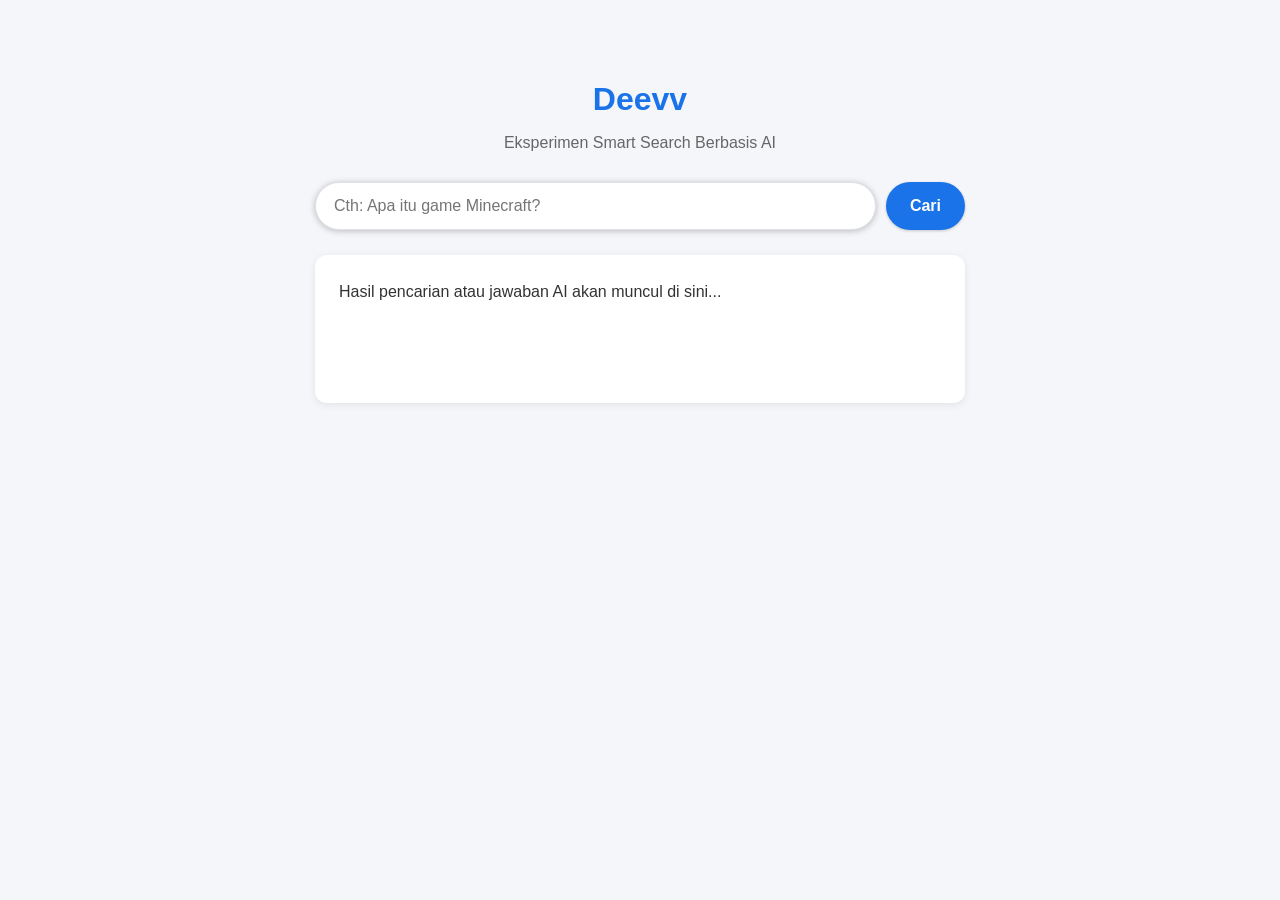
==== aisearch.html @ 0dc3e71c "Add files via upload" ====
<!DOCTYPE html>
<html lang="id">
<head>
    <meta charset="UTF-8">
    <meta name="viewport" content="width=device-width, initial-scale=1.0">
    <title>Deevv - Smart AI Search</title>
    <style>
        body {
            font-family: -apple-system, BlinkMacSystemFont, "Segoe UI", Roboto, sans-serif;
            background-color: #f4f6f9;
            color: #333;
            max-width: 650px;
            margin: 40px auto;
            padding: 20px;
        }
        h1 {
            text-align: center;
            color: #1a73e8;
            margin-bottom: 5px;
        }
        p.subtitle {
            text-align: center;
            color: #666;
            margin-bottom: 30px;
        }
        .search-container {
            display: flex;
            gap: 10px;
            margin-bottom: 25px;
        }
        input[type="text"] {
            flex: 1;
            padding: 14px 18px;
            font-size: 16px;
            border: 1px solid #dfe1e5;
            border-radius: 24px;
            outline: none;
            box-shadow: 0 1px 6px rgba(32,33,36,.28);
            transition: box-shadow 0.2s;
        }
        input[type="text"]:focus {
            box-shadow: 0 1px 8px rgba(32,33,36,.4);
        }
        button {
            padding: 0 24px;
            font-size: 16px;
            background-color: #1a73e8;
            color: white;
            border: none;
            border-radius: 24px;
            cursor: pointer;
            font-weight: bold;
            box-shadow: 0 1px 3px rgba(0,0,0,0.2);
        }
        button:hover {
            background-color: #1557b0;
        }
        #result-card {
            background: white;
            padding: 24px;
            border-radius: 12px;
            box-shadow: 0 2px 8px rgba(0,0,0,0.08);
            min-height: 100px;
            line-height: 1.6;
            white-space: pre-wrap;
        }
        .error-msg {
            color: #d93025;
            font-weight: 600;
        }
        .loading-msg {
            color: #1a73e8;
            font-style: italic;
        }
    </style>
</head>
<body>

    <h1>Deevv</h1>
    <p class="subtitle">Eksperimen Smart Search Berbasis AI</p>

    <div class="search-container">
        <input type="text" id="queryInput" placeholder="Cth: Apa itu game Minecraft?" onkeypress="handleKeyPress(event)">
        <button onclick="jalankanPencarian()">Cari</button>
    </div>

    <div id="result-card">Hasil pencarian atau jawaban AI akan muncul di sini...</div>

    <script>
        // Array API Key Groq kamu (bisa ditambahin kunci lain di dalam kurung siku jika ada)
        const groqKeys = [
            "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"
        ];
        let currentKeyIndex = 0;

        // Algoritma Pendeteksi Pertanyaan (Supaya gak boros kuota untuk kata acak)
        function apakahIniPertanyaan(teks) {
            teks = teks.trim().toLowerCase();
            
            if (teks.endsWith("?")) return true;
            if (teks.length < 5) return false;

            const kataTanya = [
                "apa", "siapa", "mengapa", "kenapa", "bagaimana", 
                "kapan", "di mana", "dimana", "ke mana", "kemana", 
                "jelaskan", "sebutkan", "resep", "cara", "siapakah",
                "who", "what", "where", "when", "why", "how"
            ];

            for (let kata of kataTanya) {
                if (teks.startsWith(kata + " ") || teks.includes(" " + kata + " ")) {
                    return true;
                }
            }
            return false;
        }

        async function jalankanPencarian() {
            const inputVal = document.getElementById("queryInput").value;
            const resultCard = document.getElementById("result-card");

            if (!inputVal.trim()) {
                resultCard.innerHTML = `<span class="error-msg">⚠️ Kolom pencarian tidak boleh kosong!</span>`;
                return;
            }

            // Validasi: Cek apakah input layak dilempar ke AI
            if (!apakahIniPertanyaan(inputVal)) {
                resultCard.innerHTML = `<span class="error-msg">❌ Tidak memenuhi syarat AI! Masukkan kalimat pertanyaan yang valid (gunakan kata tanya atau tanda tanya '?'), bukan sekadar kata acak.</span>`;
                return;
            }

            resultCard.innerHTML = `<span class="loading-msg">⏳ Deevv AI sedang merangkum jawaban...</span>`;

            try {
                const jawaban = await fetchGroqAI(inputVal);
                resultCard.innerHTML = jawaban;
            } catch (error) {
                resultCard.innerHTML = `<span class="error-msg">⚠️ Gagal memuat data: ${error.message}</span>`;
            }
        }

        // Fungsi fetch dengan sistem rotasi Array API Key otomatis
        async function fetchGroqAI(promptUser) {
            const apiKey = groqKeys[currentKeyIndex];
            const url = "https://api.groq.com/openai/v1/chat/completions";

            const payload = {
                model: "llama-3.1-8b-instant",
                messages: [
                    {
                        role: "system",
                        content: "Kamu adalah AI di dalam mesin pencari Deevv. Jawab pertanyaan pengguna dengan ringkas, akurat, informatif, dan gunakan format rapi."
                    },
                    {
                        role: "user",
                        content: promptUser
                    }
                ],
                temperature: 0.7
            };

            try {
                let response = await fetch(url, {
                    method: "POST",
                    headers: {
                        "Authorization": `Bearer ${apiKey}`,
                        "Content-Type": "application/json"
                    },
                    body: JSON.stringify(payload)
                });

                // Jika kunci habis/kena rate limit (status 429) atau error server
                if (!response.ok) {
                    throw new Error(`HTTP Error Status: ${response.status}`);
                }

                const data = await response.json();
                return data.choices[0].message.content;

            } catch (err) {
                console.warn(`Key indeks ke-${currentKeyIndex} bermasalah. Mencoba kunci cadangan...`);
                
                // Pindah ke key berikutnya dalam array
                currentKeyIndex = (currentKeyIndex + 1) % groqKeys.length;
                
                // Jika sudah berputar habis dan kembali ke 0 tapi tetap gagal
                if (currentKeyIndex === 0) {
                    throw new Error("Semua API key dalam array habis kuotanya atau terjadi gangguan jaringan.");
                }

                // Coba ulang pemanggilan pakai key baru secara rekursif
                return await fetchGroqAI(promptUser);
            }
        }

        function handleKeyPress(event) {
            if (event.key === "Enter") {
                jalankanPencarian();
            }
        }
    </script>
</body>
</html>
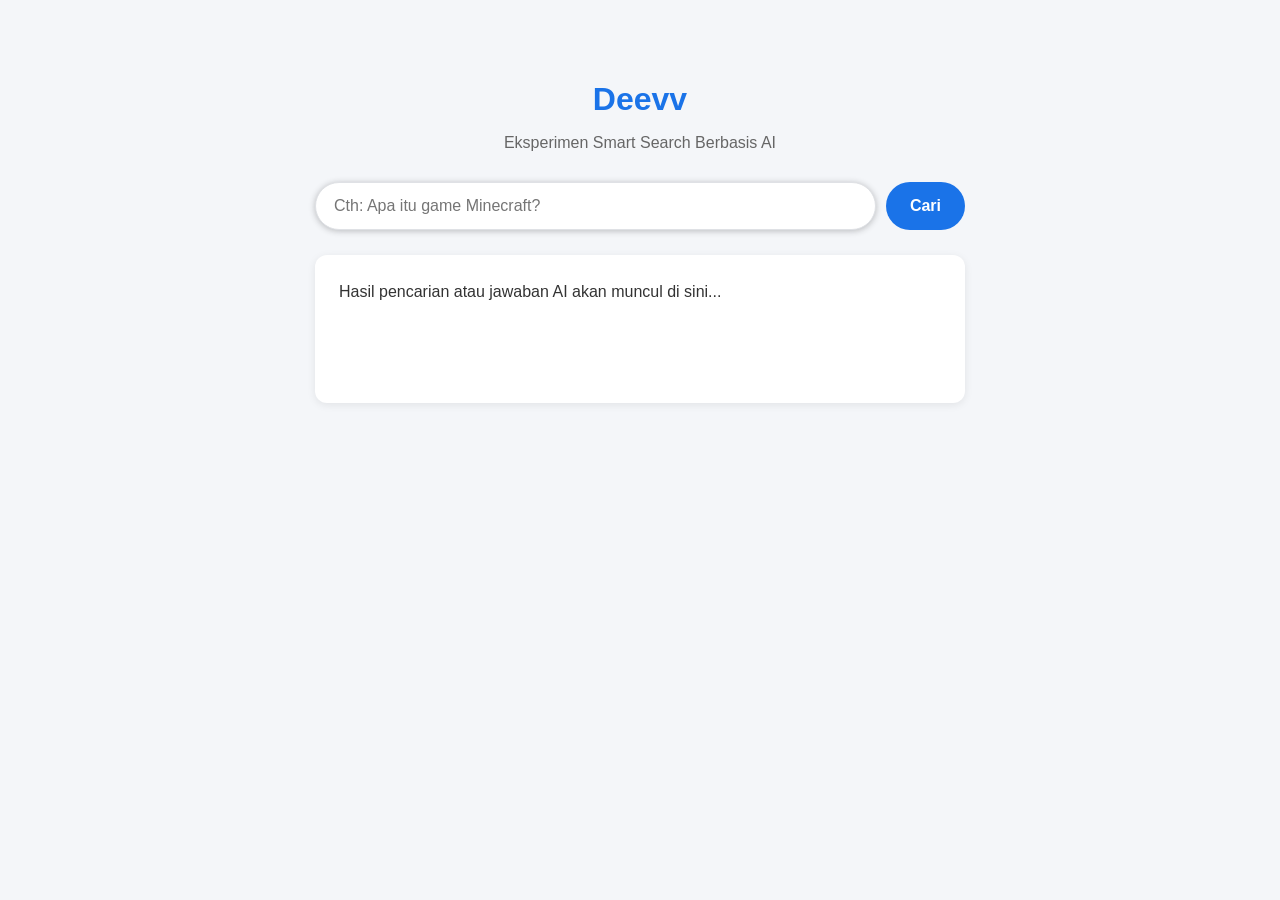
==== commit 9253e635: "Update aisearch.html" ====
--- a/aisearch.html
+++ b/aisearch.html
@@ -36,10 +36,6 @@
             border-radius: 24px;
             outline: none;
             box-shadow: 0 1px 6px rgba(32,33,36,.28);
-            transition: box-shadow 0.2s;
-        }
-        input[type="text"]:focus {
-            box-shadow: 0 1px 8px rgba(32,33,36,.4);
         }
         button {
             padding: 0 24px;
@@ -50,10 +46,6 @@
             border-radius: 24px;
             cursor: pointer;
             font-weight: bold;
-            box-shadow: 0 1px 3px rgba(0,0,0,0.2);
-        }
-        button:hover {
-            background-color: #1557b0;
         }
         #result-card {
             background: white;
@@ -87,30 +79,19 @@
     <div id="result-card">Hasil pencarian atau jawaban AI akan muncul di sini...</div>
 
     <script>
-        // Array API Key Groq kamu (bisa ditambahin kunci lain di dalam kurung siku jika ada)
         const groqKeys = [
             "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"
         ];
         let currentKeyIndex = 0;
 
-        // Algoritma Pendeteksi Pertanyaan (Supaya gak boros kuota untuk kata acak)
         function apakahIniPertanyaan(teks) {
             teks = teks.trim().toLowerCase();
-            
             if (teks.endsWith("?")) return true;
             if (teks.length < 5) return false;
 
-            const kataTanya = [
-                "apa", "siapa", "mengapa", "kenapa", "bagaimana", 
-                "kapan", "di mana", "dimana", "ke mana", "kemana", 
-                "jelaskan", "sebutkan", "resep", "cara", "siapakah",
-                "who", "what", "where", "when", "why", "how"
-            ];
-
+            const kataTanya = ["apa", "siapa", "mengapa", "kenapa", "bagaimana", "kapan", "di mana", "dimana", "jelaskan", "sebutkan", "resep", "cara"];
             for (let kata of kataTanya) {
-                if (teks.startsWith(kata + " ") || teks.includes(" " + kata + " ")) {
-                    return true;
-                }
+                if (teks.startsWith(kata + " ") || teks.includes(" " + kata + " ")) return true;
             }
             return false;
         }
@@ -124,23 +105,22 @@
                 return;
             }
 
-            // Validasi: Cek apakah input layak dilempar ke AI
             if (!apakahIniPertanyaan(inputVal)) {
-                resultCard.innerHTML = `<span class="error-msg">❌ Tidak memenuhi syarat AI! Masukkan kalimat pertanyaan yang valid (gunakan kata tanya atau tanda tanya '?'), bukan sekadar kata acak.</span>`;
+                resultCard.innerHTML = `<span class="error-msg">❌ Bukan pertanyaan valid atau terlalu pendek! Gunakan kata tanya atau tanda '?'.</span>`;
                 return;
             }
 
-            resultCard.innerHTML = `<span class="loading-msg">⏳ Deevv AI sedang merangkum jawaban...</span>`;
+            resultCard.innerHTML = `<span class="loading-msg">⏳ Deevv AI sedang memproses...</span>`;
 
             try {
                 const jawaban = await fetchGroqAI(inputVal);
                 resultCard.innerHTML = jawaban;
             } catch (error) {
-                resultCard.innerHTML = `<span class="error-msg">⚠️ Gagal memuat data: ${error.message}</span>`;
+                // Di sini error aslinya (beserta status HTTP-nya) bakal ditampilkan blak-blakan ke layar
+                resultCard.innerHTML = `<span class="error-msg">⚠️ Error Asli dari Server: ${error.message}</span>`;
             }
         }
 
-        // Fungsi fetch dengan sistem rotasi Array API Key otomatis
         async function fetchGroqAI(promptUser) {
             const apiKey = groqKeys[currentKeyIndex];
             const url = "https://api.groq.com/openai/v1/chat/completions";
@@ -148,56 +128,32 @@
             const payload = {
                 model: "llama-3.1-8b-instant",
                 messages: [
-                    {
-                        role: "system",
-                        content: "Kamu adalah AI di dalam mesin pencari Deevv. Jawab pertanyaan pengguna dengan ringkas, akurat, informatif, dan gunakan format rapi."
-                    },
-                    {
-                        role: "user",
-                        content: promptUser
-                    }
-                ],
-                temperature: 0.7
+                    { role: "system", content: "Jawab dengan ringkas dan to the point." },
+                    { role: "user", content: promptUser }
+                ]
             };
 
-            try {
-                let response = await fetch(url, {
-                    method: "POST",
-                    headers: {
-                        "Authorization": `Bearer ${apiKey}`,
-                        "Content-Type": "application/json"
-                    },
-                    body: JSON.stringify(payload)
-                });
+            let response = await fetch(url, {
+                method: "POST",
+                headers: {
+                    "Authorization": `Bearer ${apiKey}`,
+                    "Content-Type": "application/json"
+                },
+                body: JSON.stringify(payload)
+            });
 
-                // Jika kunci habis/kena rate limit (status 429) atau error server
-                if (!response.ok) {
-                    throw new Error(`HTTP Error Status: ${response.status}`);
-                }
+            // Tangkap isi teks error dari server Groq kalau statusnya bukan 200 OK
+            if (!response.ok) {
+                let errorBody = await response.text();
+                throw new Error(`Status HTTP ${response.status} - Detail: ${errorBody}`);
+            }
 
-                const data = await response.json();
-                return data.choices[0].message.content;
-
-            } catch (err) {
-                console.warn(`Key indeks ke-${currentKeyIndex} bermasalah. Mencoba kunci cadangan...`);
-                
-                // Pindah ke key berikutnya dalam array
-                currentKeyIndex = (currentKeyIndex + 1) % groqKeys.length;
-                
-                // Jika sudah berputar habis dan kembali ke 0 tapi tetap gagal
-                if (currentKeyIndex === 0) {
-                    throw new Error("Semua API key dalam array habis kuotanya atau terjadi gangguan jaringan.");
-                }
-
-                // Coba ulang pemanggilan pakai key baru secara rekursif
-                return await fetchGroqAI(promptUser);
-            }
+            const data = await response.json();
+            return data.choices[0].message.content;
         }
 
         function handleKeyPress(event) {
-            if (event.key === "Enter") {
-                jalankanPencarian();
-            }
+            if (event.key === "Enter") jalankanPencarian();
         }
     </script>
 </body>
